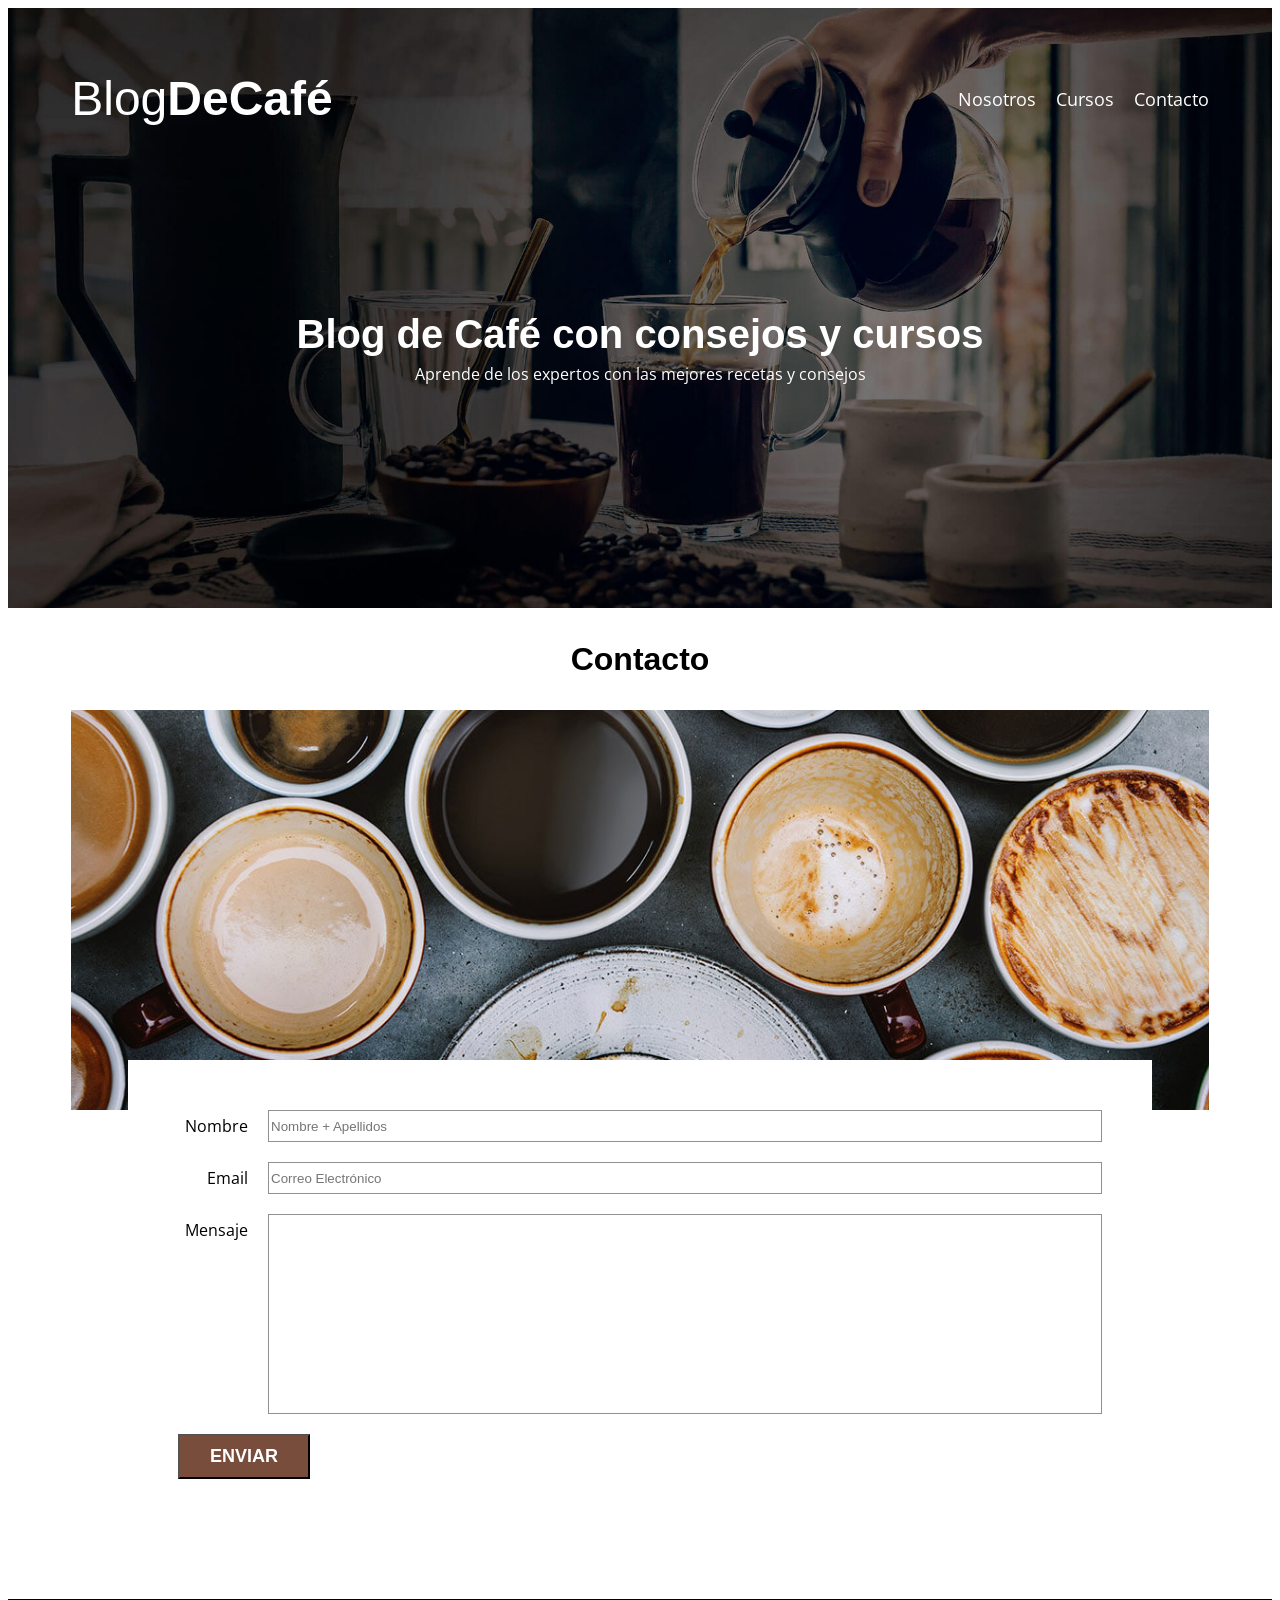
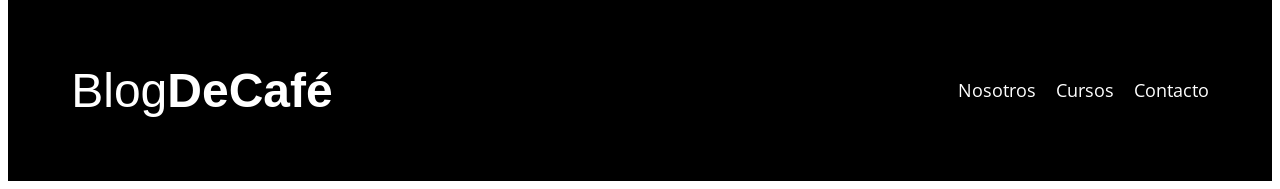
==== contacto.html @ dd7f88de "commit 3 13Oct26" ====
<!DOCTYPE html>
<html lang="en">
<head>
    <meta charset="UTF-8">
    <meta name="viewport" content="width=device-width, initial-scale=1.0">
    <link rel="preconnect" href="https://fonts.googleapis.com">
    <link rel="preconnect" href="https://fonts.gstatic.com" crossorigin>
    <link href="https://fonts.googleapis.com/css2?family=Open+Sans:ital,wght@0,300..800;1,300..800&family=Roboto:ital,wght@0,100..900;1,100..900&display=swap" rel="stylesheet">
    <link rel="stylesheet" href="css/style.css">
    <title>BlogDeCafe</title>
</head>
<body>
    <header class="header">
        <div class="contenedor">
            <div class="barra">
                <a class="logo" href="index.html">
                    <h1 class="logo__nombre">Blog<span 
                        class="logo__bold">DeCafé</span></h1>
                </a>
                <nav class="navegacion">
                    <a class="navegacion__enlace" href="nosotros.html">Nosotros</a>
                    <a class="navegacion__enlace" href="cursos.html">Cursos</a>
                    <a class="navegacion__enlace" href="contacto.html">Contacto</a>
                </nav>
            </div>
        </div>
        <div class="header__texto">
            <h2 class="no-margin">Blog de Café con consejos y cursos</h2>
            <p class="no-margin">Aprende de los expertos con las mejores recetas y consejos</p>
        </div>
    </header>
    <main class="contenedor">
        <h3 class="centrar-texto">Contacto</h3> 
        <div class="contacto-bg"></div>
        <form class="formulario">
            <div class="campo">
                <label class="campo__label" for="nombre">Nombre</label>
                <input
                    class="campo__field"
                    type="text"
                    placeholder="Nombre + Apellidos"
                    id="nombre"
                >
            </div>
           <div class="campo">
                <label class="campo__label" for="email">Email</label>
                <input
                    class="campo__field"
                    type="email"
                    placeholder="Correo Electrónico"
                    id="email"
                >
            </div>
           <div class="campo">
                <label class="campo__label" for="mensaje">Mensaje</label>
                <input
                    class="campo__field campo__field--textarea"
                    id="mensaje"
                >
            </div>
           <div class="campo">
                <input
                    class="boton boton--primario"
                    type="submit"
                    value="Enviar"
                >
            </div>                      
        </form>
    </main>    
    <footer class="footer">
        <div class="contenedor">
            <div class="barra">
                <a class="logo" href="index.html">
                    <h1 class="logo__nombre">Blog<span 
                        class="logo__bold">DeCafé</span></h1>
                </a>
                <nav class="navegacion">
                    <a class="navegacion__enlace" href="nosotros.html">Nosotros</a>
                    <a class="navegacion__enlace" href="cursos.html">Cursos</a>
                    <a class="navegacion__enlace" href="contacto.html">Contacto</a>
                </nav>
            </div>
        </div>
    </footer>
</body>
</html>
---- css/style.css ----
:root{
    --fuenteHeading: 'PT Sans', sans-serif;
    --fuenteParrafos: 'Open Sans', sans-serif;

    --blanco: #ffffff;
    --negro: #000000;
    --primario: #784d3c;
    --gris: #919191;
}

html{
    box-sizing: border-box;
    font-size: 62.5%; 
}

*, *:before, *:after{
    box-sizing: inherit;
}

body{
    font-family: var(--fuenteParrafos);
    font-size: 1.6rem;
    line-height: 2;
}

/** GLOBALES**/
.contenedor{
    max-width: 120rem;
    width: 90%;
    margin: 0 auto;
}

a{
    text-decoration: none;
}

h1, h2, h3, h4 {
    font-family: var(--fuenteHeading);
    line-height: 1.2;
}

h1{
    font-size: 4.8rem;
}

h2{
    font-size: 4rem;
}

h3{
    font-size: 3.2rem;
}

h4{
    font-size: 2.8rem;
}

img{
    max-width: 100%;
}

/** UILIDADES **/
.no-margin{
    margin: 0;
}

.no-padding{
    padding: 0;
}

.centrar-texto{
    text-align: center;
}

/** HEADER **/
.header{
    background-image: url(../img/banner.jpg);
    height: 60rem;
    background-size: cover;
    background-repeat: no-repeat;
    background-position: center center;
}

.header__texto{
    color: var(--blanco);
    text-align: center;
    margin-top: 5rem;
}

@media(min-width: 768px){
    .header__texto{
        margin-top: 15rem;
    }

    .barra{
        display: flex;
        justify-content: space-between;
        align-items: center;
    }
}

.logo{
    color: var(--blanco);
}

.logo__nombre{
    font-weight: 300;
}

.logo__bold{
    font-weight: 700;
}

@media(min-width:768px){
    .navegacion{
        display: flex;
        gap: 2rem;
    }
}

.navegacion__enlace{
    display: block;
    text-align: center;
    font-size: 1.8rem;
    color: var(--blanco);
}

@media(min-width:768px){
    .contenido-principal{
        display: grid;
        grid-template-columns: 2fr 1fr;
        column-gap: 4rem;
    }
}

.entrada{
    border-bottom: 1px solid var(--gris);
    margin-bottom: 2rem;
}

.entrada:last-of-type{
    border: none;
    margin: 0;
}
.boton{
    display: block;
    font-family: var(--fuenteHeading);
    color: var(--blanco);
    text-align: center;
    padding: 1rem 3rem;
    font-size: 1.8rem;
    text-transform: uppercase;
    font-weight: 700;
    margin-bottom: 2rem;
}

@media(min-width:768px){
    .boton{
        display: inline-block;
    }
}

.boton--primario{
    background-color: var(--primario);
}

.boton--secundario{
    background-color: var(--negro);
}

.cursos{
    list-style: none;
}

.widget-curso{
    display:inline-block;
    border-bottom: 1px solid var(--gris);
    margin-bottom: 2rem;
}

.widget-curso:last-of-type{
    border: none;
    margin-bottom: 0;
}

.widget-curso__label{
    font-weight: 800;
}

.widget-curso__info{
    font-weight: 300;
}

.footer{
    background-color: var(--negro);
    padding-bottom: 3rem;
    margin-top: 3rem;
}

.barra{
    padding-top: 3rem;
}

/** Nosotros **/
@media(min-width:768px){
    .sobre-nosotros{
        display: flex;
        gap: 2rem;
    }
    .sobre-nosotros__imagen,
    .sobre-nosotros__texto{
        flex-basis: 50%;
    }
}

/** Curso **/
.curso{
    padding: 3rem 0;
    border-bottom: 1px solid var(--gris);
}

.curso:last-of-type{
    border-bottom: none;
}

@media(min-width:768px){
    .curso{
        display: grid;
        grid-template-columns: 1fr 2fr;
        column-gap: 2rem;
    }
    /* .curso{
        display: flex;
        gap: 2rem;
    }
    .curso__label,
    .curso__descripcion{
        flex-basis: 10%;
    } */
}

/**Contacto**/
.contacto-bg{
    background-image: url(../img/contacto.jpg);
    height: 40rem;
    background-size: cover;
    background-repeat: no-repeat;
}

.formulario{
    background-color: var(--blanco);
    margin: -5rem auto 0 auto;
    width: 90%;
    padding: 5rem;
}

.campo{
    display: flex;
    margin-bottom: 2rem;
}

.campo__label{
    flex: 0 0 9rem;
    text-align: right;
    padding-right: 2rem;
}

.campo__field{
    flex: 1;
    border: 1px solid var(--gris);
}

.campo__field--textarea{
    height: 20rem;
}
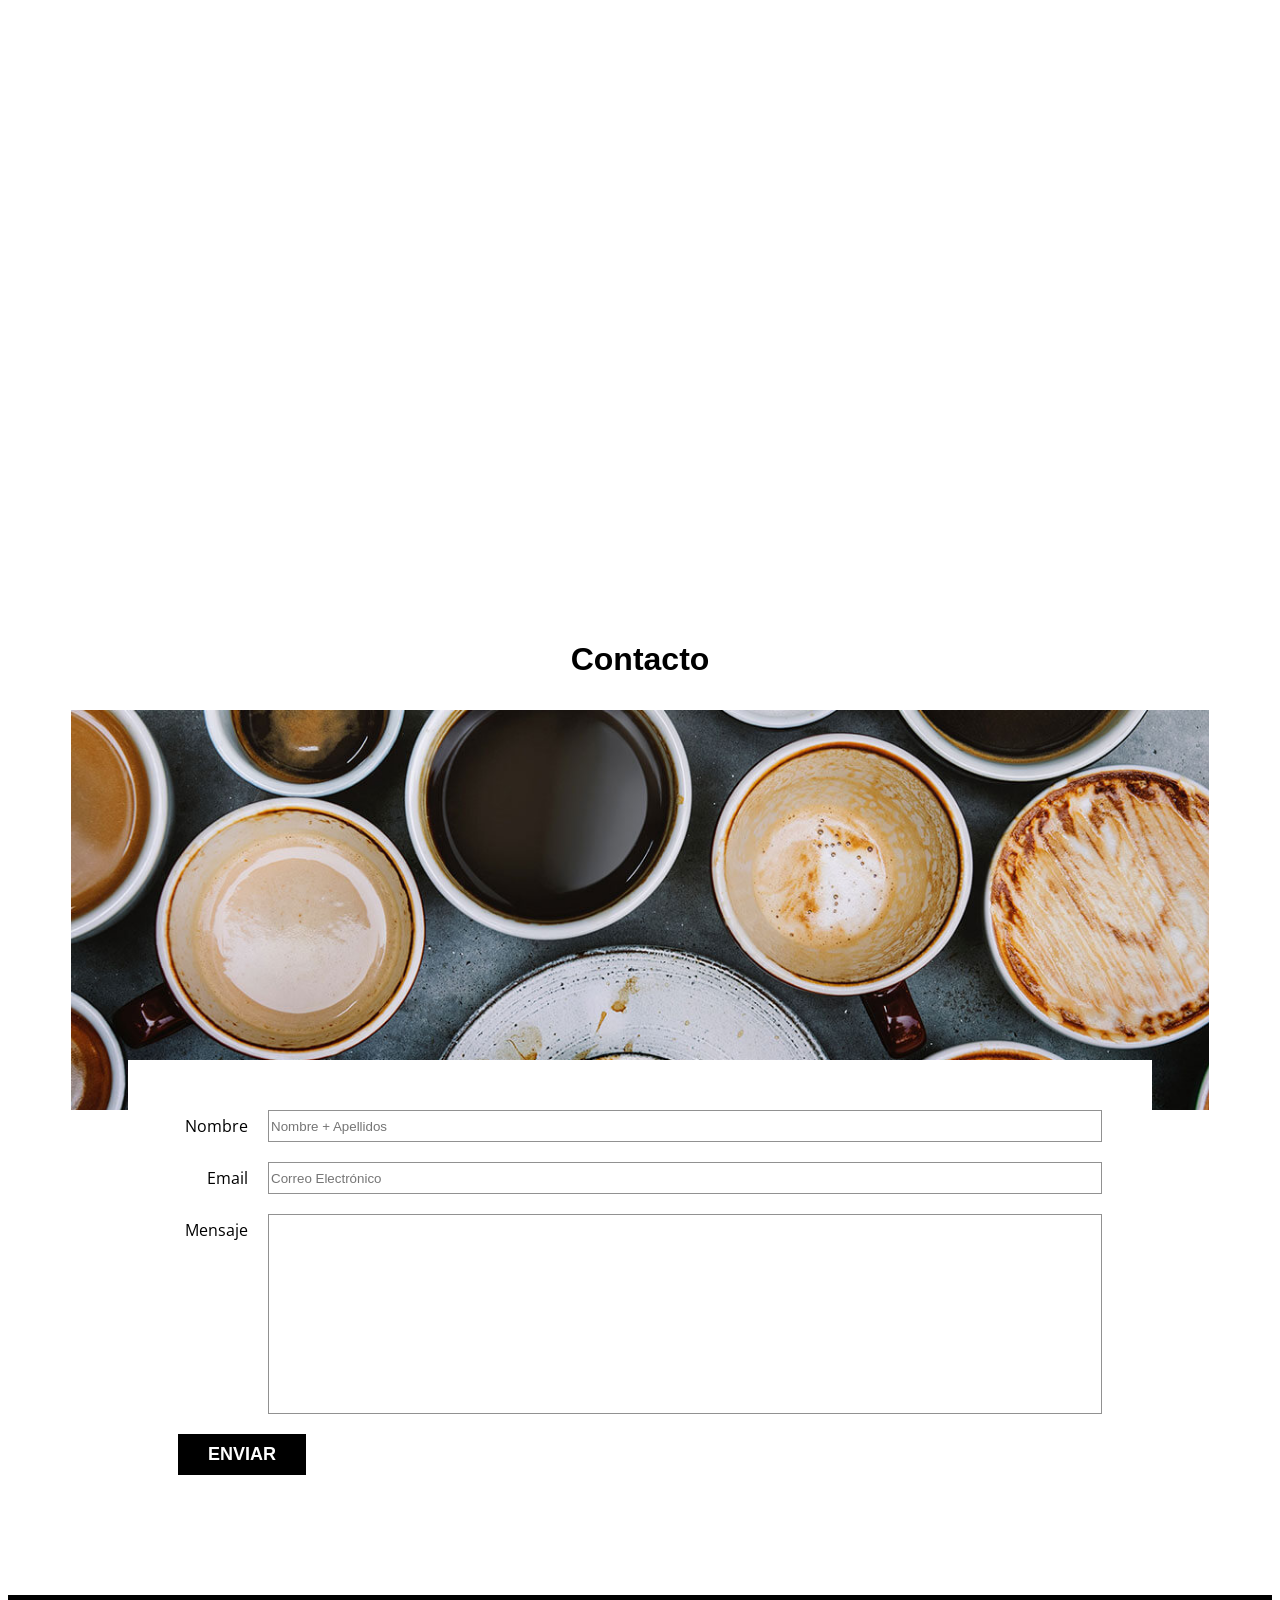
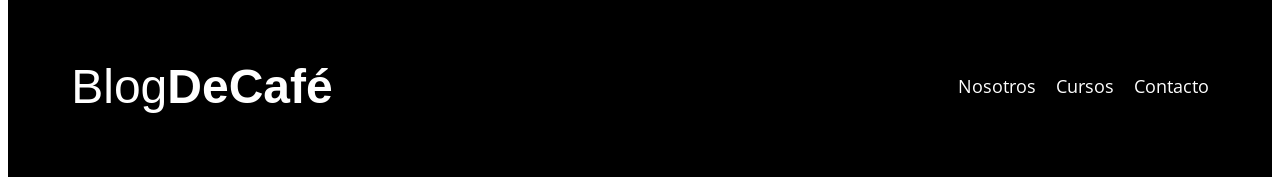
==== commit 75e32e64: "commit 4 14Oct26" ====
--- a/contacto.html
+++ b/contacto.html
@@ -60,7 +60,7 @@
             </div>
            <div class="campo">
                 <input
-                    class="boton boton--primario"
+                    class="boton boton--secundario"
                     type="submit"
                     value="Enviar"
                 >
--- a/css/style.css
+++ b/css/style.css
@@ -73,8 +73,15 @@
 }
 
 /** HEADER **/
+.webp .header{
+    background-image: url(../img/banner.webp);
+}
+
+.no-webp header{
+    background-image: url(../img/banner.jpg);
+}
+
 .header{
-    background-image: url(../img/banner.jpg);
     height: 60rem;
     background-size: cover;
     background-repeat: no-repeat;
@@ -152,6 +159,11 @@
     text-transform: uppercase;
     font-weight: 700;
     margin-bottom: 2rem;
+    border: none;
+}
+
+.boton:hover{
+    cursor: pointer;
 }
 
 @media(min-width:768px){
